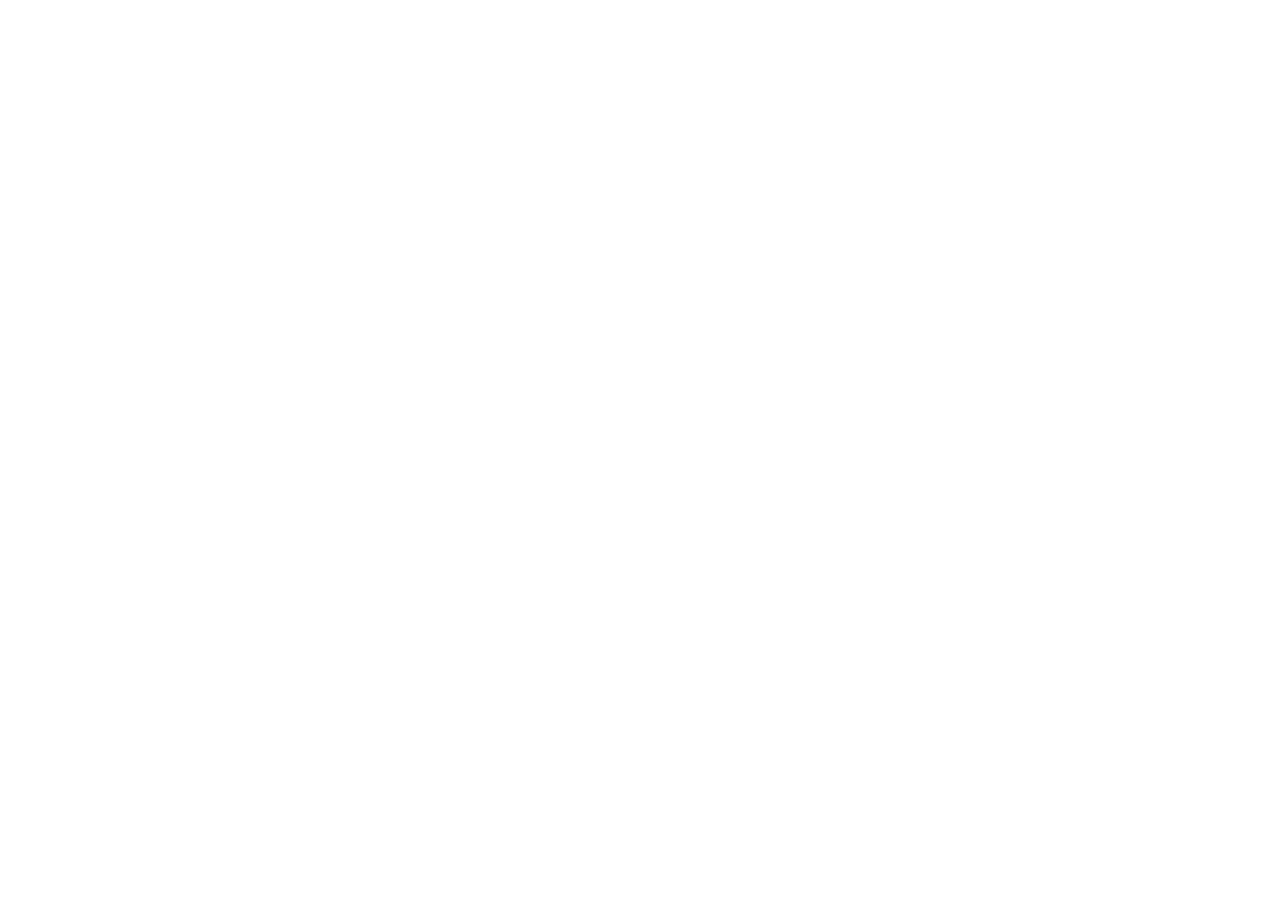
==== index.html @ b6951b14 "começando projeto social" ====
<!DOCTYPE html>
<html lang="pt-br">
<head>
    <meta charset="UTF-8">
    <meta http-equiv="X-UA-Compatible" content="IE=edge">
    <meta name="viewport" content="width=device-width, initial-scale=1.0">
    <link rel="shortcut icon" href="favicon.ico" type="image/x-icon">
    <title>Projeto Redes Sociais</title>
</head>
<body>
    
</body>
</html>
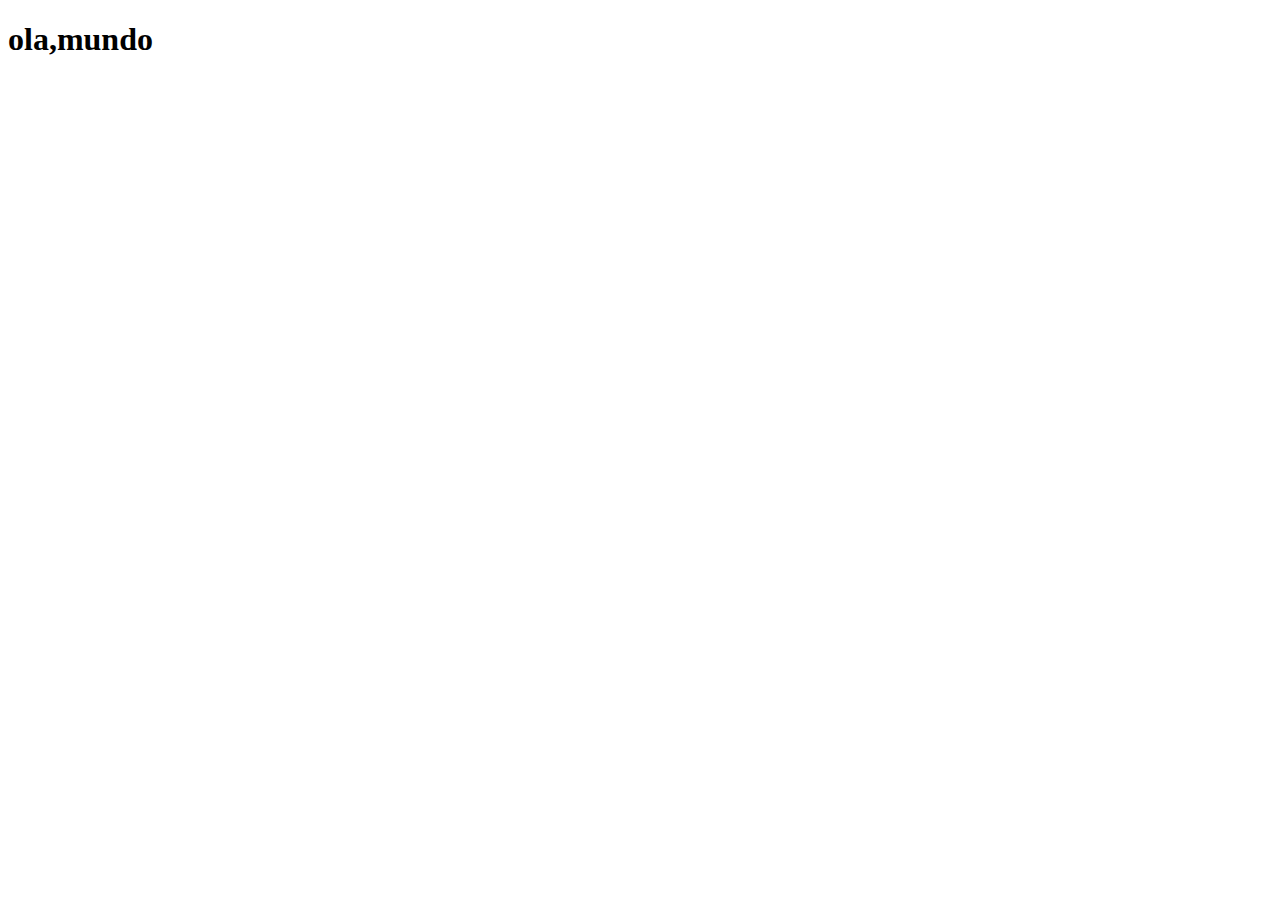
==== commit 5dd9ebe2: "Update index.html" ====
--- a/index.html
+++ b/index.html
@@ -8,6 +8,6 @@
     <title>Projeto Redes Sociais</title>
 </head>
 <body>
-    
+    <h1>ola,mundo</h1>
 </body>
 </html>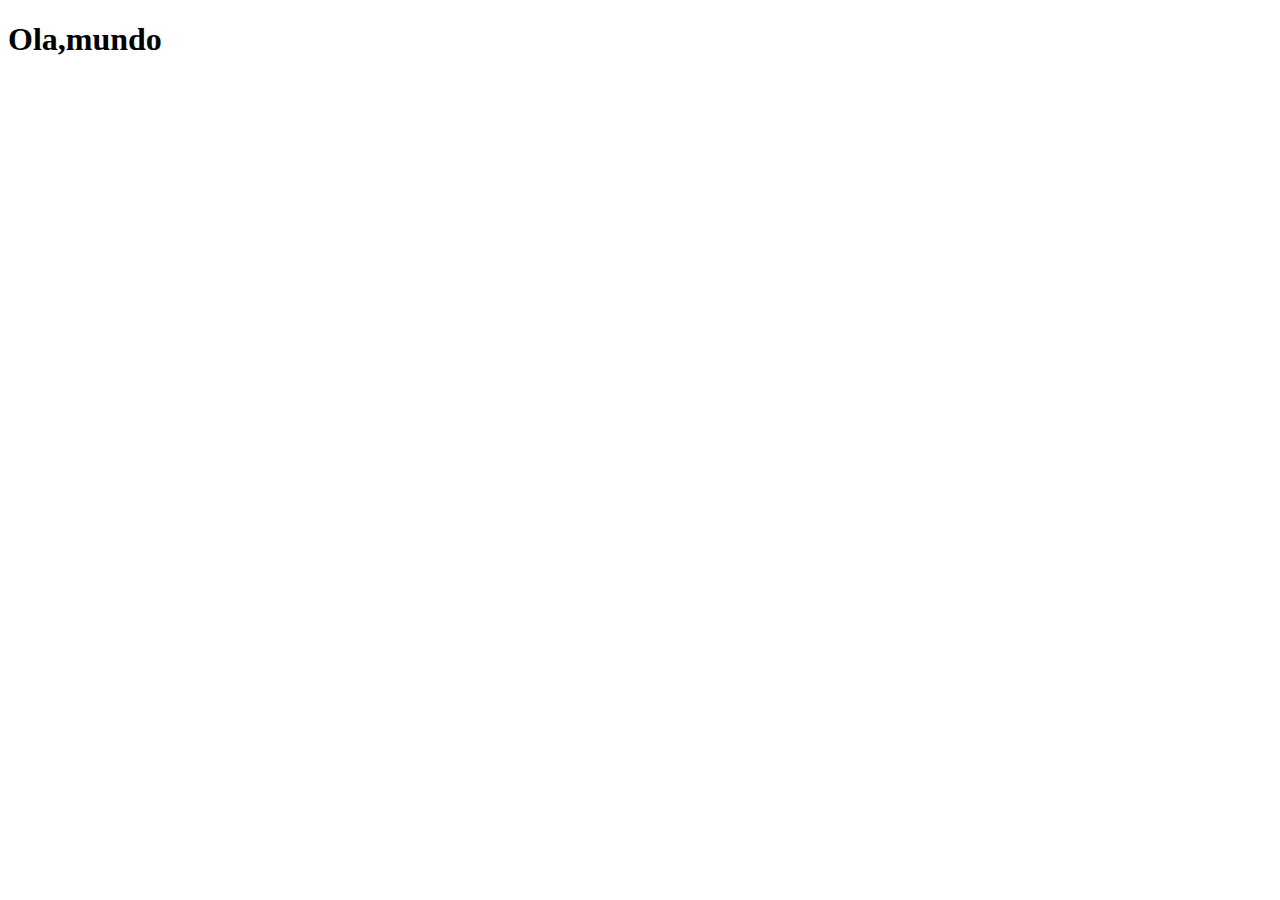
==== commit 75486f07: "Update index.html" ====
--- a/index.html
+++ b/index.html
@@ -8,6 +8,6 @@
     <title>Projeto Redes Sociais</title>
 </head>
 <body>
-    <h1>ola,mundo</h1>
+    <h1>Ola,mundo</h1>
 </body>
 </html>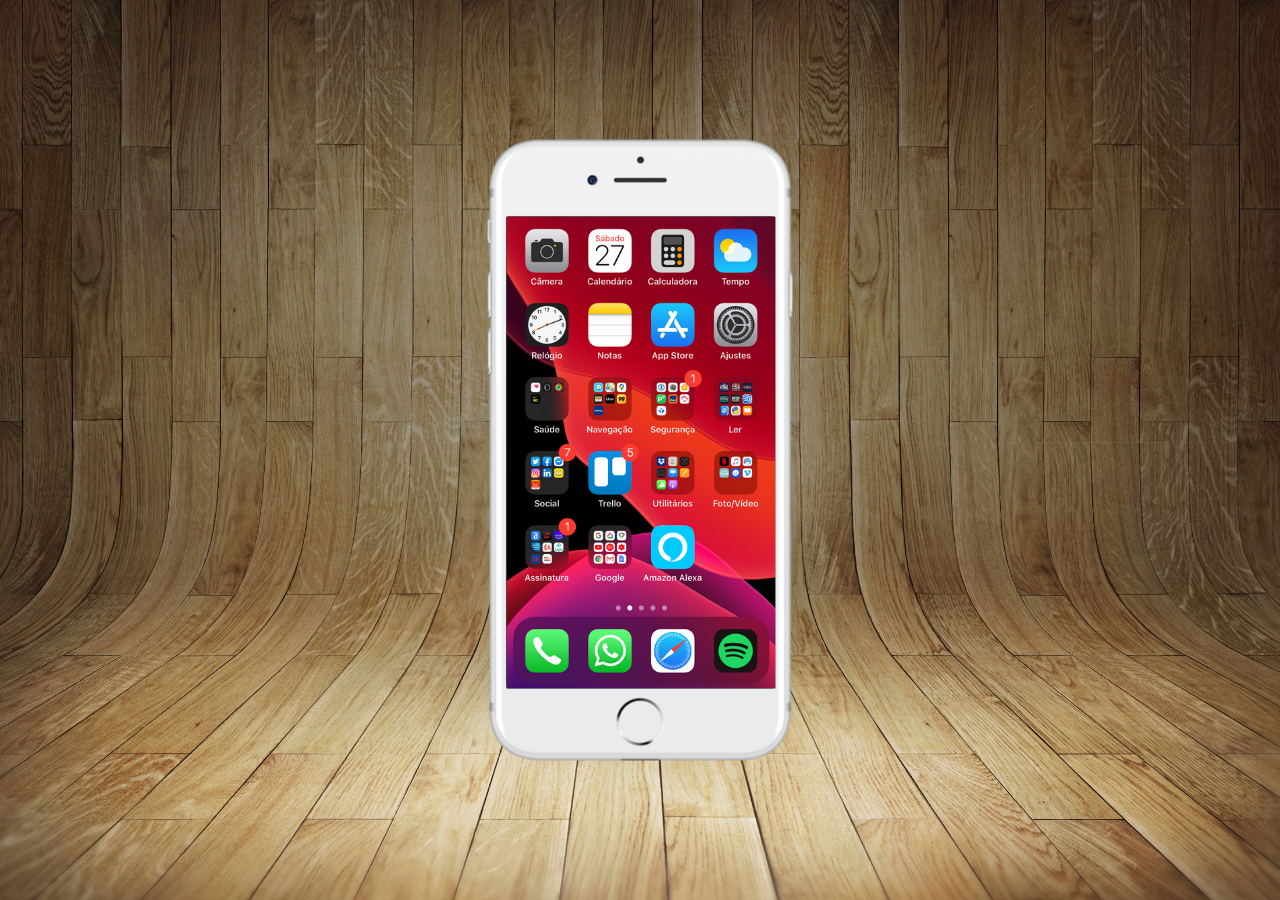
==== commit 0fdb8cab: "tela home" ====
--- a/index.html
+++ b/index.html
@@ -5,9 +5,19 @@
     <meta http-equiv="X-UA-Compatible" content="IE=edge">
     <meta name="viewport" content="width=device-width, initial-scale=1.0">
     <link rel="shortcut icon" href="favicon.ico" type="image/x-icon">
+    <link rel="stylesheet" href="estilos/style.css">
     <title>Projeto Redes Sociais</title>
 </head>
 <body>
-    <h1>Ola,mundo</h1>
+    <main>
+        <section id="telefone">
+            <iframe src="home.html" frameborder="0" name="tela" id="tela"></iframe>
+
+        </section>
+        <section id="rede">
+
+        </section>
+
+    </main>
 </body>
 </html>--- a/estilos/style.css
+++ b/estilos/style.css
@@ -0,0 +1,46 @@
+@charset "UTF-8";
+
+*{
+    margin: 0px;
+    padding: 0px;
+    font-family: Arial, Helvetica, sans-serif;
+}
+html,body{
+    height: 100vh;
+    width: 100vw;
+    background-color: black;
+}
+body{
+    background: url('../imagens/fundo-madeira.jpg') no-repeat top center;
+    background-size: cover;
+    background-attachment: fixed;
+
+}
+main{
+    height: 100vh;
+    position: relative;
+    
+}
+section#telefone{
+    position: absolute;
+    top: 50%;
+    left: 50%;
+    transform: translate(-50%,-50%) ;
+
+    height: 627px;
+    width: 311px;
+    background:  url('../imagens/frame-iphone.png') no-repeat;
+    
+
+    
+
+    
+}
+iframe#tela{
+    position: relative;
+    top: 80px ;
+    left: 22px;
+    width: 269px;
+    height: 472px;
+    
+}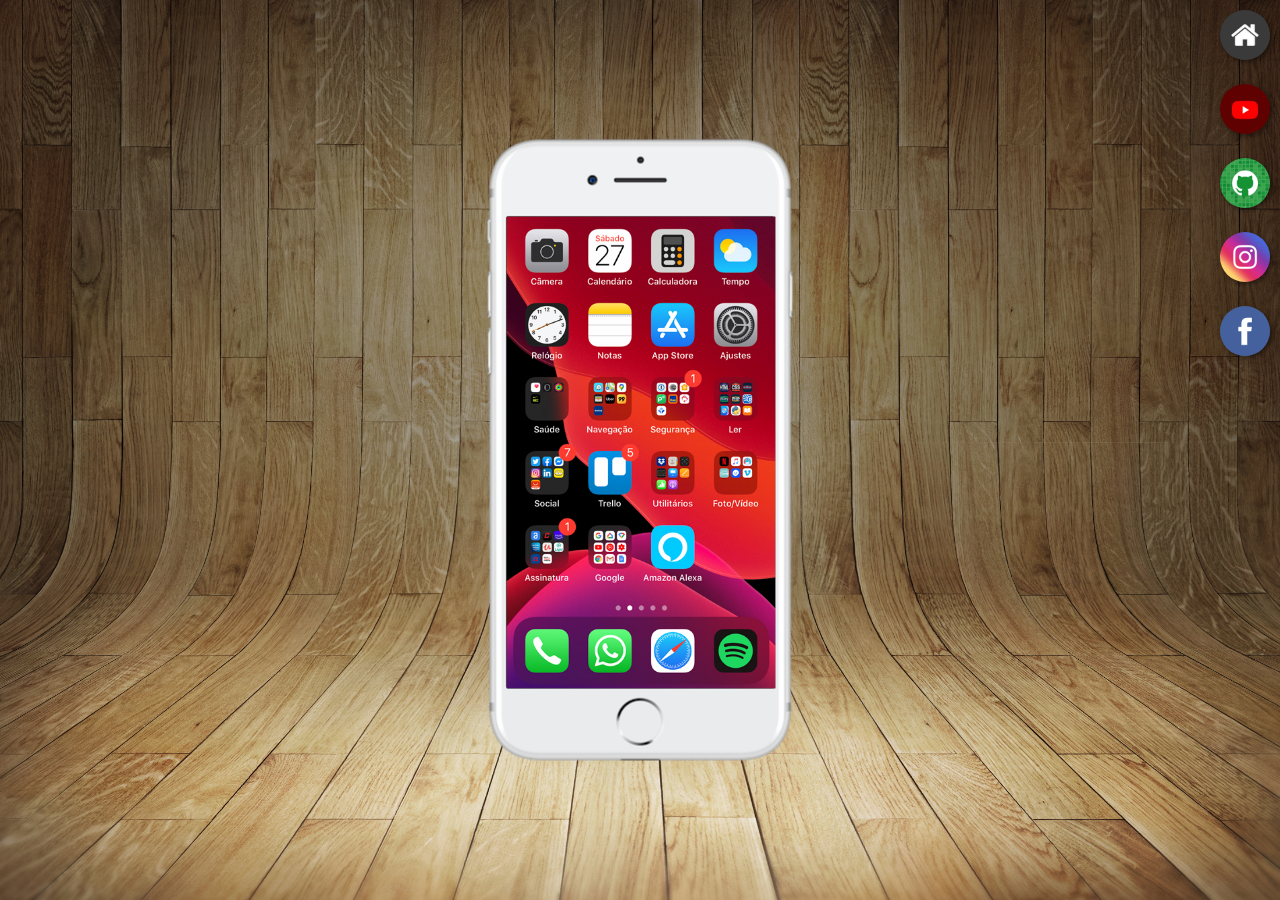
==== commit a6e30969: "botoes" ====
--- a/index.html
+++ b/index.html
@@ -11,11 +11,18 @@
 <body>
     <main>
         <section id="telefone">
-            <iframe src="home.html" frameborder="0" name="tela" id="tela"></iframe>
+            <iframe src="home.html" frameborder="0" name="tela" id="tela">
+                Seu navegador nao é compativel com isso.
+            </iframe>
 
         </section>
         <section id="rede">
-
+            <a href="" target="tela"><img src="imagens/logo-home.jpg" alt="home"></a><br>
+            <a href="" target="tela"><img src="imagens/logo-youtube.jpg" alt=""></a><br>
+            <a href="" target="tela"><img src="imagens/logo-github.jpg" alt=""></a><br>
+            <a href="" target="tela"><img src="imagens/logo-instagram.jpg" alt=""></a><br>
+            <a href="" target="tela"><img src="imagens/logo-facebook.jpg" alt=""></a><br>
+           
         </section>
 
     </main>
--- a/estilos/style.css
+++ b/estilos/style.css
@@ -43,4 +43,19 @@
     width: 269px;
     height: 472px;
     
+}
+section#rede {
+    text-align: right;
+}
+section#rede img{
+    width: 50px;
+    margin: 10px;
+    border-radius: 50%;
+    box-shadow: 2px 2px 5px rgba(0, 0, 0, 0.473);
+    box-sizing: border-box;
+}
+
+section#rede img:hover {
+    border: 2px solid rgba(255, 255, 255, 0.849);
+    transform: rotateX(25deg);
 }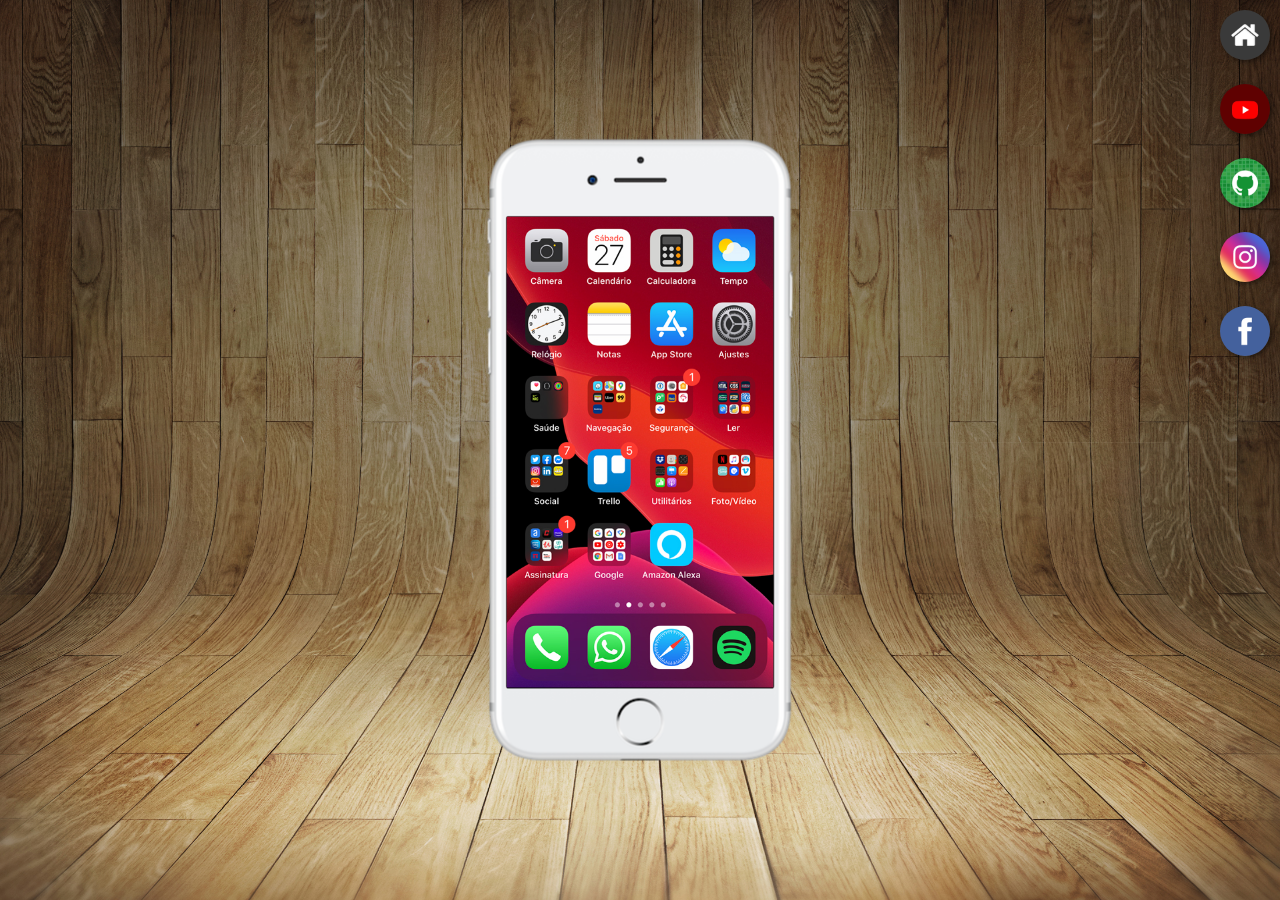
==== commit b4493a5d: "atualizacao" ====
--- a/index.html
+++ b/index.html
@@ -17,11 +17,11 @@
 
         </section>
         <section id="rede">
-            <a href="" target="tela"><img src="imagens/logo-home.jpg" alt="home"></a><br>
-            <a href="" target="tela"><img src="imagens/logo-youtube.jpg" alt=""></a><br>
-            <a href="" target="tela"><img src="imagens/logo-github.jpg" alt=""></a><br>
-            <a href="" target="tela"><img src="imagens/logo-instagram.jpg" alt=""></a><br>
-            <a href="" target="tela"><img src="imagens/logo-facebook.jpg" alt=""></a><br>
+            <a href="home.html" target="tela"><img src="imagens/logo-home.jpg" alt="home"></a><br>
+            <a href="youtube.html" target="tela"><img src="imagens/logo-youtube.jpg" alt=""></a><br>
+            <a href="git.html" target="tela"><img src="imagens/logo-github.jpg" alt=""></a><br>
+            <a href="insta.html" target="tela"><img src="imagens/logo-instagram.jpg" alt=""></a><br>
+            <a href="face.html" target="tela"><img src="imagens/logo-facebook.jpg" alt=""></a><br>
            
         </section>
 
--- a/estilos/style.css
+++ b/estilos/style.css
@@ -40,7 +40,7 @@
     position: relative;
     top: 80px ;
     left: 22px;
-    width: 269px;
+    width: 267px;
     height: 472px;
     
 }
